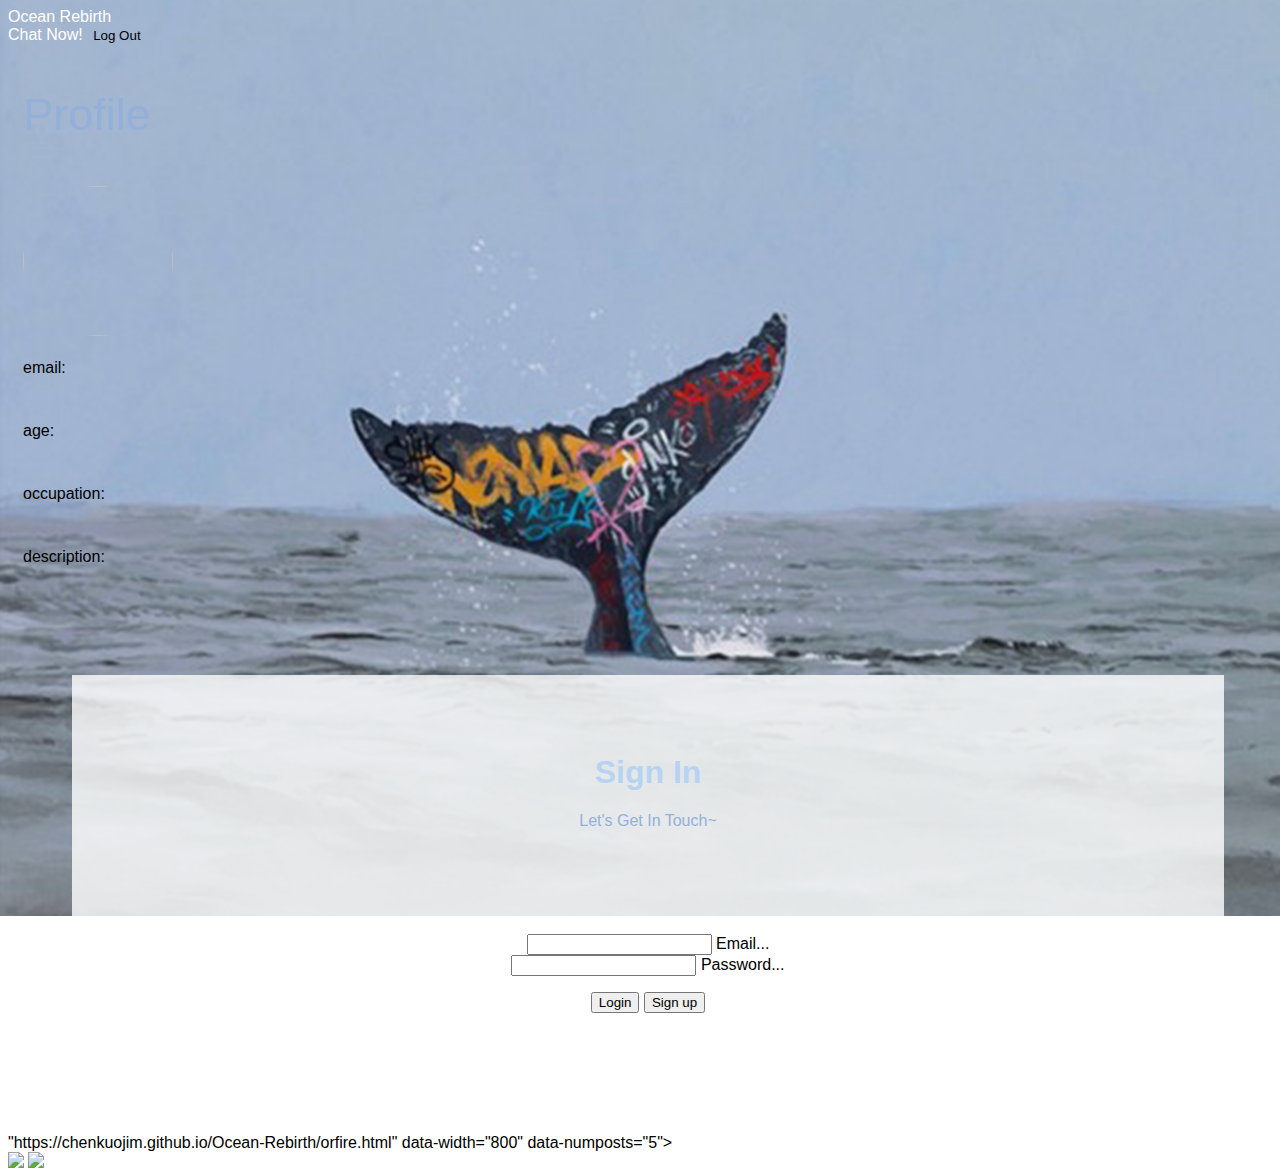
==== index.html @ 74a536ad "first commit" ====
<!DOCTYPE html>
<html lang="en">
<head>
  <meta charset="UTF-8">
  <!--RWD viewport-->
  <meta name="viewport" content="width=device-width, initial-scale=1.0">
  <title>UChat</title>
  <link rel="shortcut icon" type="image/png" href="./favicon.png"/>
  <!--js and css-->
  <script src="./public/js/jquery.js"></script>
  <link rel="stylesheet" href="./public/css/style.css">
  <script src="./public/js/script.js"></script>

  <link rel="stylesheet" href="https://fonts.googleapis.com/icon?family=Material+Icons">
  <link rel="stylesheet" href="https://code.getmdl.io/1.2.1/material.indigo-pink.min.css">
  <script defer src="https://code.getmdl.io/1.2.1/material.min.js"></script>
  <!--firebase-->
  <script src="https://www.gstatic.com/firebasejs/3.6.1/firebase.js"></script>

</head>
<body>


  <div class="demo-layout-transparent mdl-layout mdl-js-layout mdl-layout--fixed-header">
  <header class="mdl-layout__header mdl-layout__header--transparent">
    <div class="mdl-layout__header-row">
      <!-- Title -->
      <span class="mdl-layout-title"><a href="./index.html">Ocean Rebirth</a></span>
      <!-- Add spacer, to align navigation to the right -->
      <div class="mdl-layout-spacer"></div>
      <!-- Navigation -->
      <nav class="mdl-navigation">
        <a class="mdl-navigation__link" href="./chat.html">Chat Now!</a>
        <button id="logoutBtn" class = "mdl-navigation__link" type="button" name="button">Log Out</button>
      </nav>
    </div>
  </header>



  <div class="mdl-layout__drawer">
    <p class="mdl-layout-title">Profile</p>
    <nav class="mdl-navigation">
      <img id="avatar" height="150px" width="150px" src="" alt=""/>
      <h3  id = "User"></h3>
      email:<p id ="Email" class="mdl-navigation__link"></p>
      age:<p id ="Age" class="mdl-navigation__link"></p>
      occupation:<p id ="Occupation" class="mdl-navigation__link"></p>
      description:<p id ="Description" class="mdl-navigation__link"></p>
    </nav>
  </div>
  <main class="mdl-layout__content">
    <div class="mdl-grid centered">
      <div class="mdl-cell mdl-cell--12-col card">
         <div class="slogan">
           <h1>Sign In</h1>
           <p>Let's Get In Touch~</p>
          </div>
          <ul>
            <li>
              <div class="mdl-textfield mdl-js-textfield mdl-textfield--floating-label">
                <input class="mdl-textfield__input" type="text" id ="loginEmail" />
                <label class="mdl-textfield__label">Email...</label>
              </div>
            </li>
            <li>
              <div class="mdl-textfield mdl-js-textfield mdl-textfield--floating-label">
                <input class="mdl-textfield__input" type="password" id ="loginPassword"/>
                <label class="mdl-textfield__label">Password...</label>
              </div>
            </li>
            <li><label id ="loginLbl"></label></li>
          </ul>
         <button class="mdl-button mdl-js-button mdl-button--raised mdl-js-ripple-effect mdl-button--" type="button" id="loginBtn" name="button">Login</button>
        <button  class="mdl-button mdl-js-button mdl-button--raised mdl-js-ripple-effect mdl-button--" type="button" id = "signupBtn" name="button">Sign up</button>
      </div>
    </div>
  </main>
</div>






</footer>

  <div class="fb-comments" data-href data-width="800" data-numposts="5"></div>

    <footer class="clear footer">"https://chenkuojim.github.io/Ocean-Rebirth/orfire.html"  data-width="800" data-numposts="5"></div>

			<div class="fb-like" data-href="https://chenkuojim.github.io/Ocean-Rebirth/orfire.html" data-width="100px" data-layout="button_count" data-action="like" data-size="large" data-show-faces="true" data-share="true"></div>

			<img src="img\ig.png" class="myMOUSE">
      <img src="img\fb.png" class="myMOUSE">
    </footer>





  <script type="text/javascript">
		      $(document).ready(function() {
		        $(".fancybox").fancybox();
		      });
		    </script>

				<!-- fancybox 前導程式 start-->
				<script>
				//<![CDATA[
					$(function () {
					$("#history_img .history_img_g").each(function() {
					var parent = $(this).parent();
					if (parent[0].tagName == "A") {
						parent.attr({
						"class": "fancybox",
						"rel": "gallery"
					});
					} else {
		parent.wrap("<a class='fancybox' rel='gallery' href='" + $(this).attr("src") + "'></a>")
		}
		});
		$(".fancybox").fancybox();
		});
		//]]>
		</script>
		<!-- fancybox 前導程式end, Designed By WFU BLOG -->






</body>






<div id="fb-root"></div>
			<script>(function(d, s, id) {
				var js, fjs = d.getElementsByTagName(s)[0];
				if (d.getElementById(id)) return;
				js = d.createElement(s); js.id = id;
				js.src = "//connect.facebook.net/zh_TW/sdk.js#xfbml=1&version=v2.8&appId=594227994101245";
				fjs.parentNode.insertBefore(js, fjs);
			}(document, 'script', 'facebook-jssdk'));</script>








</html>
---- public/css/style.css ----
/*fonts*/
@import url('https://fonts.googleapis.com/css?family=Roboto');
*{
  font-family: 'Merriweather', 'Helvetica Neue', Arial, sans-serif;
  box-sizing: border-box;
}
.inline li{
  display: inline-block;
}
li{
  list-style: none;
}
ul{
  padding-left: 0px;
}
.centered{
  text-align: center;
}
.fleft{
  float: left;
}
.fright{
  float: right;
}
h1{
  color: #b7d3f2;
}
p{
  color: #94b0da;
}
.clearfix:after {
    content: "";
    display: block;
    clear: both;
}
a{
  color: white !important;
  text-decoration: none;
}
a:hover{
  color: white !important;
  text-decoration: none !important;
}

#logoutBtn{
  background-color: rgba(0, 0, 0, 0.0);
  border: none;
}
body{
  height: 100vh;
  width: 100%;
  background-image:url("../img/background.png");
  background-size: cover;
  background-repeat: no-repeat;
}
.mdl-grid{
  padding: 5% 5% !important;
}
.card{
 padding:5% 5%;
 background-color:rgba(255, 255, 255, 0.8);
}
.slogan{
  margin-bottom: 10%;
}
.hidden{
  display: none;
}
#sticker li{
  display: inline-block;
  padding-left: 10px;
}
#messages{
  margin-top: 10px;
  height: 50vh;
  overflow: auto;
  margin-bottom: 25px;
}

.mdl-textfield__label{
  margin-bottom: 0 !important;
}
.btn_group button{
  margin-top: 20px;
}
.mdl-layout__drawer{
  padding-left: 15px;
}
.mdl-layout-title{

  padding-left: 0px !important;
}
.mdl-layout__drawer p{

font-size: 45px;

}

#avatar{
  border-radius: 100%;
}
#editAvatar{
  margin-bottom: 10px;
}
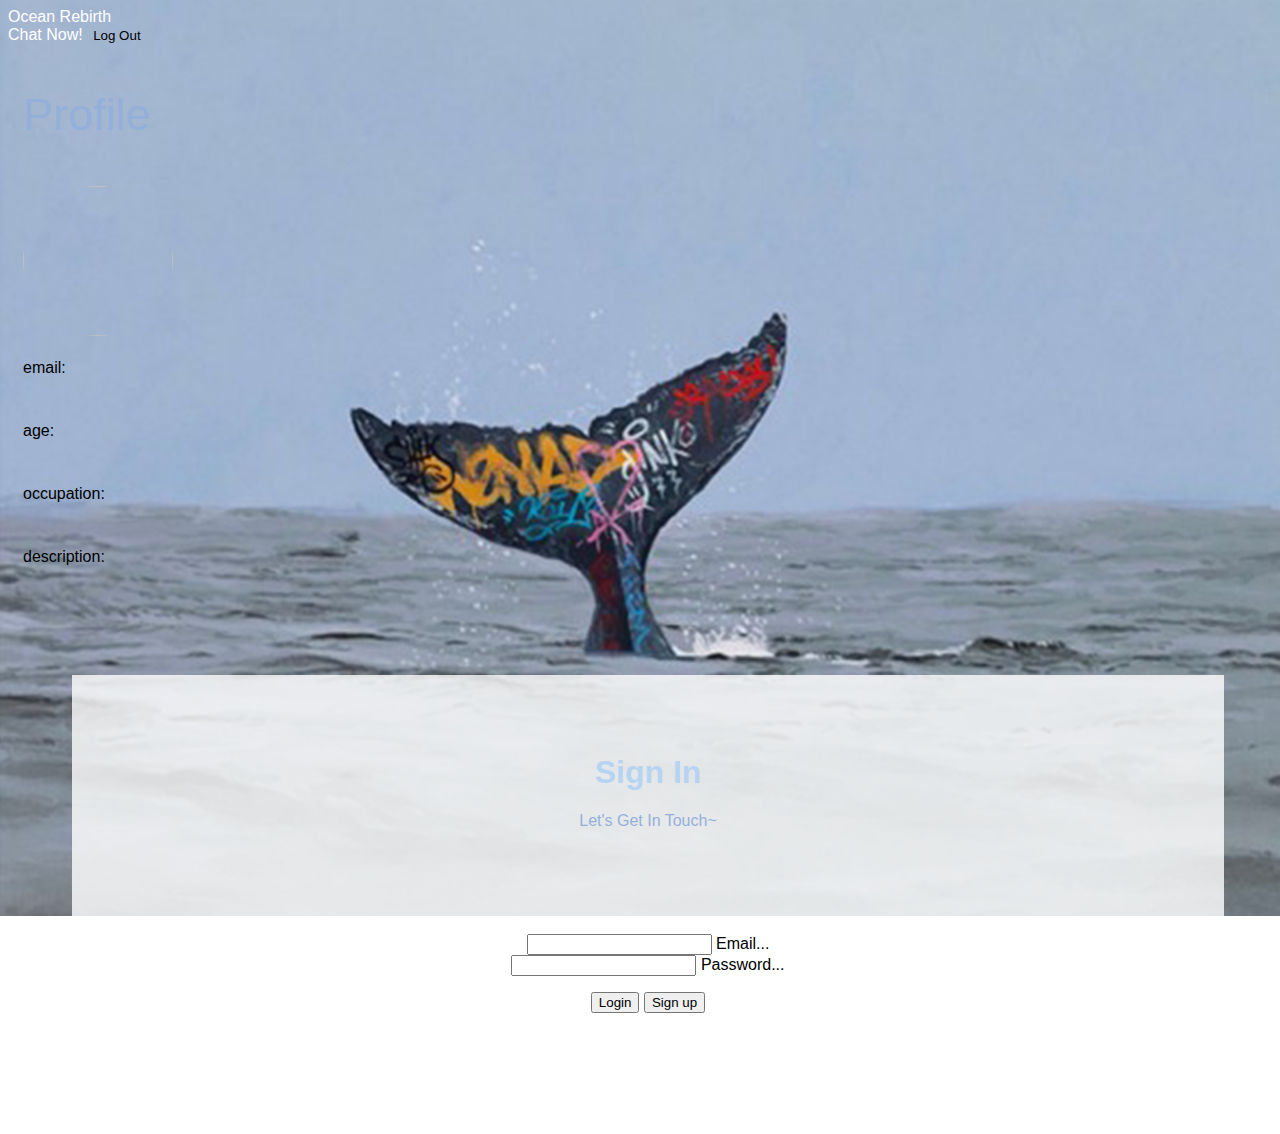
==== commit 8e516dde: "Update index.html" ====
--- a/index.html
+++ b/index.html
@@ -87,12 +87,11 @@
 
   <div class="fb-comments" data-href data-width="800" data-numposts="5"></div>
 
-    <footer class="clear footer">"https://chenkuojim.github.io/Ocean-Rebirth/orfire.html"  data-width="800" data-numposts="5"></div>
+    <footer class="clear footer">
 
 			<div class="fb-like" data-href="https://chenkuojim.github.io/Ocean-Rebirth/orfire.html" data-width="100px" data-layout="button_count" data-action="like" data-size="large" data-show-faces="true" data-share="true"></div>
 
-			<img src="img\ig.png" class="myMOUSE">
-      <img src="img\fb.png" class="myMOUSE">
+			
     </footer>
 
 
